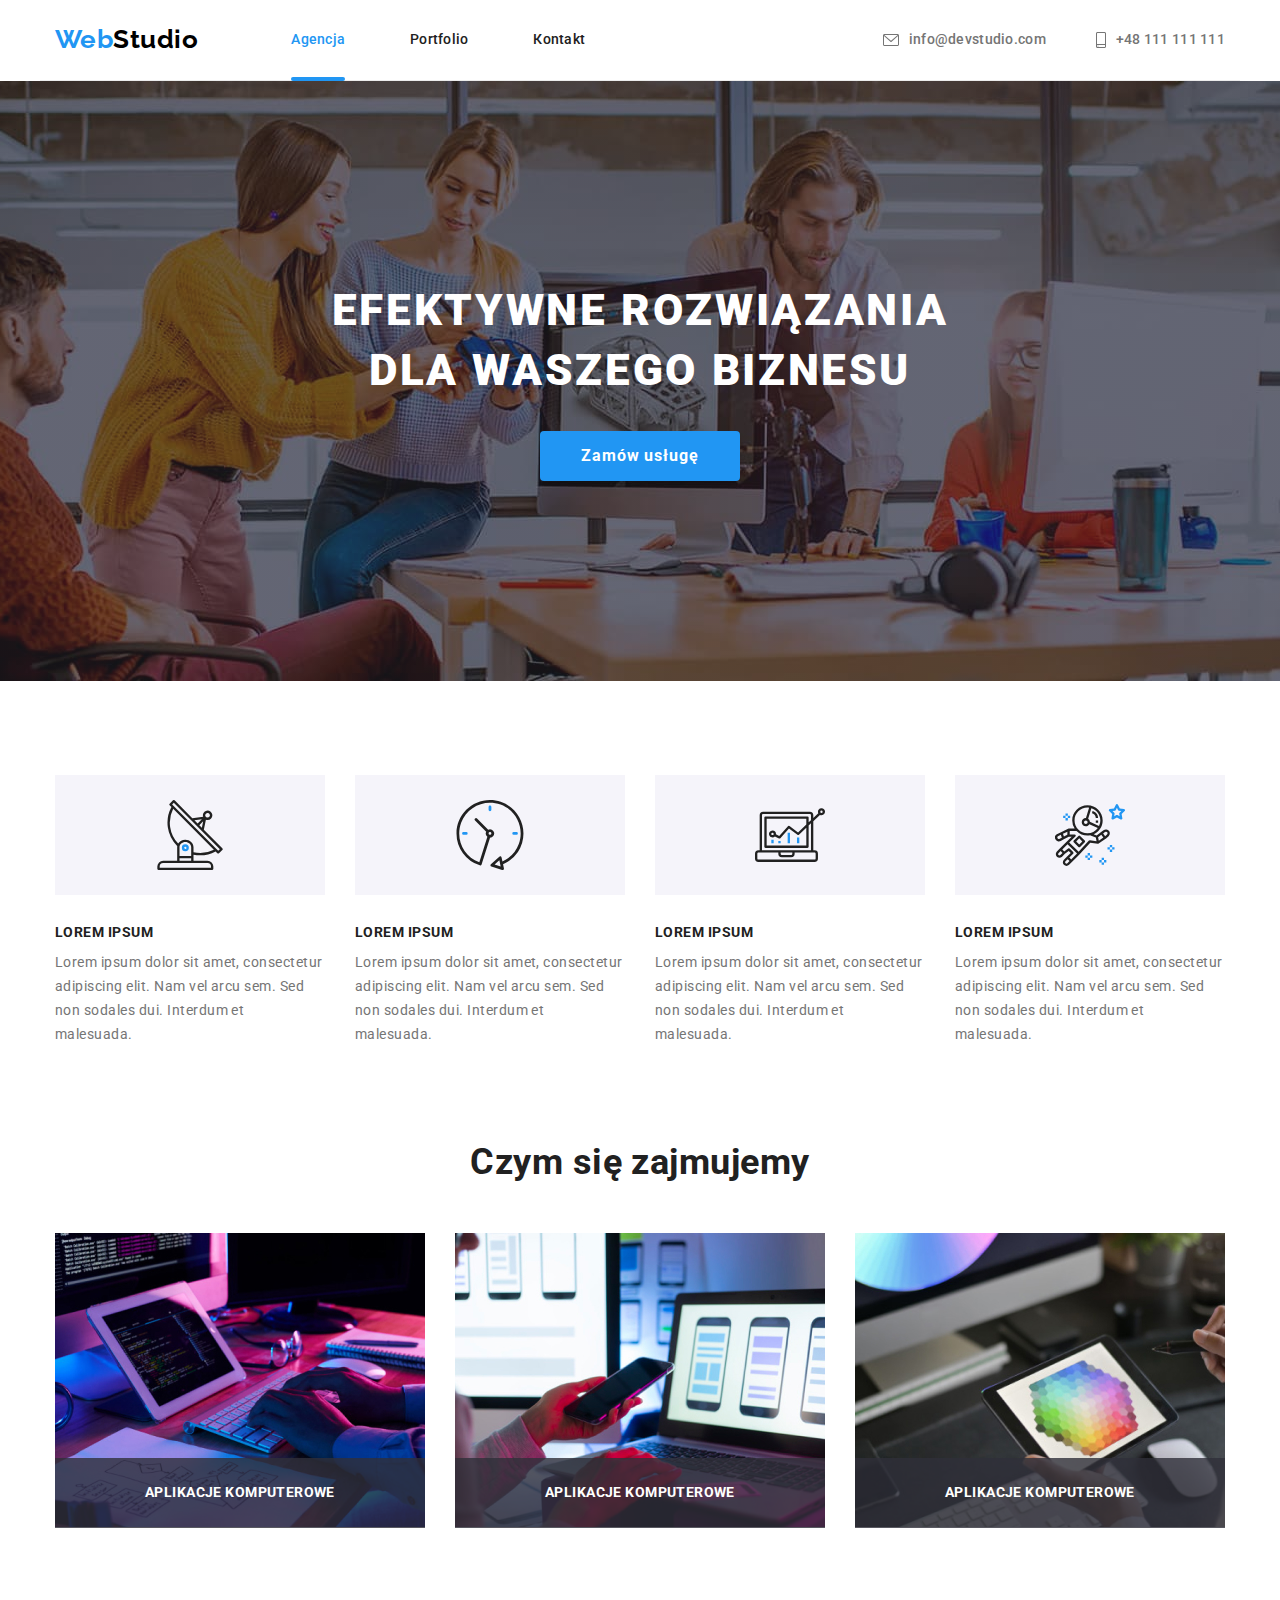
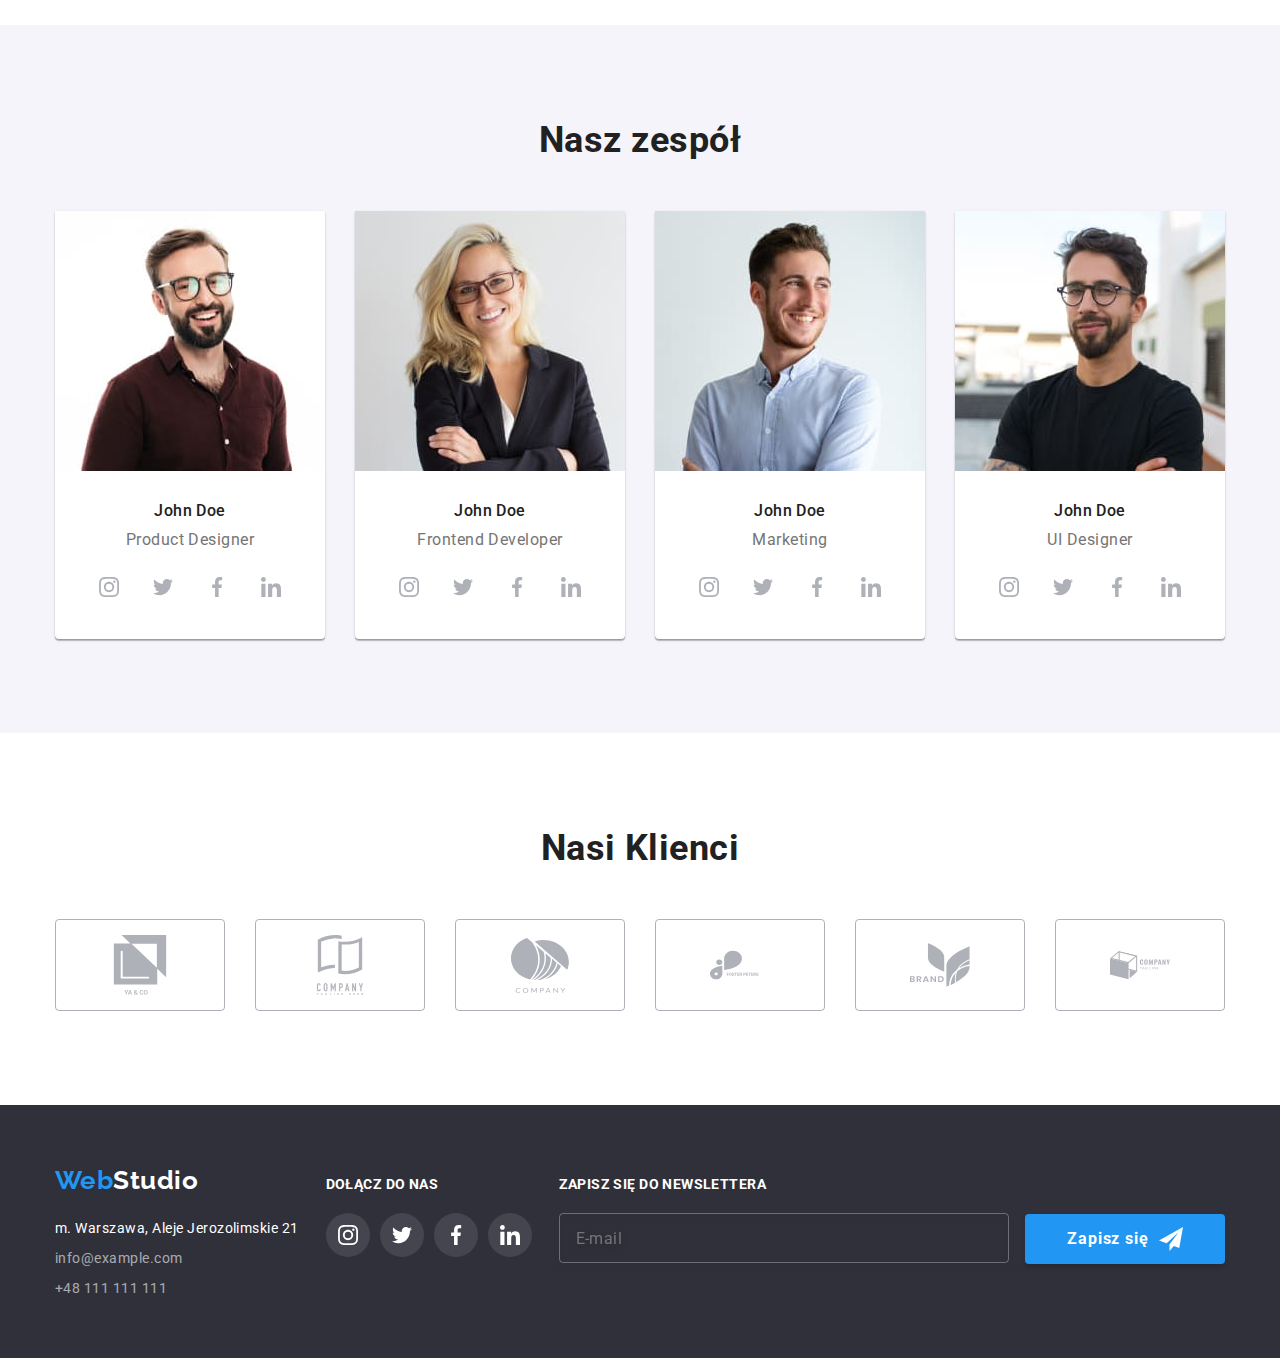
==== index.html @ 7364f316 "added hamburger menu" ====
<!DOCTYPE html>
<html lang="pl">

<head>
    <meta charset="UTF-8">
    <meta http-equiv="X-UA-Compatible" content="IE=edge">
    <meta name="viewport" content="width=device-width, initial-scale=1.0">
    <title>WebStudio</title>
    <link rel="stylesheet" href="https://cdnjs.cloudflare.com/ajax/libs/modern-normalize/1.1.0/modern-normalize.css">
    <link rel="preconnect" href="https://fonts.googleapis.com">
    <link rel="preconnect" href="https://fonts.gstatic.com" crossorigin>
    <link href="https://fonts.googleapis.com/css2?family=Raleway:wght@700&family=Roboto:wght@400;500;700;900&display=swap" rel="stylesheet">
    <link rel="stylesheet" href="./css/main.min.css">
</head>

<body>
    <!-- Header -->
    <header class="header">
        <div class="header__wrapper container">
            <a href="./index.html" class="logo">Web<span class="logo--dark-colored">Studio</span></a>
            <button type="button" class="menu-button" aria-expanded="false" aria-controls="menu-container" data-menu-button>
                <svg width="40" height="40" aria-label="mobile menu">
                    <use class="icon-cross" href="./images/icons.svg#icon-nav-close"></use>
                    <use class="icon-menu" href="./images/icons.svg#icon-menu"></use>
                </svg>
            </button>
            <div class="menu-container" id="menu-container" data-menu>
                <nav class="main-nav">
                    <ul class="site-nav list">
                        <li class="site-nav__item"><a href="#" class="site-nav__link site-nav__link--current">Agencja</a></li>
                        <li class="site-nav__item"><a href="./portfolio.html" class="site-nav__link">Portfolio</a></li>
                        <li class="site-nav__item"><a href="" class="site-nav__link">Кontakt</a></li>
                    </ul>
                </nav>
                <ul class="auth-nav list">
                    <li class="auth-nav__item">
                        <a href="mailto:info@devstudio.comm" class="auth-nav__link">
                            <svg class="icon" width="16" height="12">
                                <use href="./images/icons.svg#icon-envelope"></use>
                            </svg> <span class="auth-nav__contact">info@devstudio.com</span>
                        </a>
                    </li>
                    <li class="auth-nav__item">
                        <a href="tel:+380961111111" class="auth-nav__link">
                            <svg class="icon" width="10" height="16">
                                <use href="./images/icons.svg#icon-smartphone"></use>
                            </svg> <span class="auth-nav__contact">+48 111 111 111</span>
                        </a>
                    </li>
                </ul>
                <ul class="mobile-network list">
                    <li class="mobile-network__item"><a href="#" class="mobile-network__link">Instagram</a></li>
                    <li class="mobile-network__item"><a href="#" class="mobile-network__link">Twitter</a></li>
                    <li class="mobile-network__item"><a href="#" class="mobile-network__link">Facebook</a></li>
                    <li class="mobile-network__item"><a href="#" class="mobile-network__link">Linkedin</a></li>
                </ul>
            </div>
        </div>
    </header>
    <!--Main-->
    <main>
        <section class="hero">
            <div class="hero__overlay">
                <h1 class="hero__title">EFEKTYWNE ROZWIĄZANIA <br> DLA WASZEGO BIZNESU</h1>
                <button data-modal-open type="button" class="button primary">Zamów usługę</button>
            </div>
        </section>
        <section class="section">
            <div class="container">
                <ul class="features list">
                    <li class="features__item">
                        <div class="features__icon">
                            <svg class="icon" width="70" height="70">
                                <use href="./images/icons.svg#icon-antenna"></use>
                            </svg>
                        </div>
                        <h3 class="features__title">LOREM IPSUM</h3>
                        <p class="features__text">Lorem ipsum dolor sit amet, consectetur adipiscing elit. Nam vel arcu sem. Sed non sodales dui. Interdum et malesuada.</p>
                    </li>
                    <li class="features__item">
                        <div class="features__icon">
                            <svg class="icon" width="70" height="70">
                                <use href="./images/icons.svg#icon-clock"></use>
                            </svg>
                        </div>
                        <h3 class="features__title">LOREM IPSUM</h3>
                        <p class="features__text">Lorem ipsum dolor sit amet, consectetur adipiscing elit. Nam vel arcu sem. Sed non sodales dui. Interdum et malesuada.</p>
                    </li>
                    <li class="features__item">
                        <div class="features__icon">
                            <svg class="icon" width="70" height="70">
                                <use href="./images/icons.svg#icon-diagram"></use>
                            </svg>
                        </div>
                        <h3 class="features__title">LOREM IPSUM</h3>
                        <p class="features__text">Lorem ipsum dolor sit amet, consectetur adipiscing elit. Nam vel arcu sem. Sed non sodales dui. Interdum et malesuada.</p>
                    </li>
                    <li class="features__item">
                        <div class="features__icon">
                            <svg class="icon" width="70" height="70">
                                <use href="./images/icons.svg#icon-astronaut"></use>
                            </svg>
                        </div>
                        <h3 class="features__title">LOREM IPSUM</h3>
                        <p class="features__text">Lorem ipsum dolor sit amet, consectetur adipiscing elit. Nam vel arcu sem. Sed non sodales dui. Interdum et malesuada.</p>
                    </li>
                </ul>
            </div>
        </section>
        <section class="section no-top-padding activities">
            <div class="container">
                <h2 class="section__title">Czym się zajmujemy</h2>
                <ul class="activities list">
                    <li class="activities__item">
                        <div class="activities__thumb">
                            <img srcset="./images/box1.jpg 1x, ./images/box1@2x.jpg 2x" src="./images/box1.jpg" alt="programer-working" width="370">
                            <p class="activities__label">Aplikacje komputerowe</p>
                        </div>
                    </li>
                    <li class="activities__item">
                        <div class="activities__thumb">
                            <img srcset="./images/box2.jpg 1x, ./images/box2@2x.jpg 2x" src="./images/box2.jpg" alt="smartphone" width="370">
                            <p class="activities__label">Aplikacje komputerowe</p>
                        </div>
                    </li>
                    <li class="activities__item">
                        <div class="activities__thumb">
                            <img srcset="./images/box3.jpg 1x, ./images/box3@2x.jpg 2x" src="./images/box3.jpg" alt="graphic-tablet" width="370">
                            <p class="activities__label">Aplikacje komputerowe</p>
                        </div>
                    </li>
                </ul>
            </div>
        </section>
        <section class="section team">
            <div class="container">
                <h2 class="section__title">Nasz zespół</h2>
                <ul class="member list">
                    <li class="member__item">
                        <picture>
                            <source srcset="
                                            ./images/img1-mobile.jpg    1x,
                                            ./images/img1-mobile@2x.jpg 2x
                                          " media="(max-width: 767px)" type="image/jpeg" />

                            <source srcset="
                                            ./images/img1-desktop.jpg    1x,
                                            ./images/img1-desktop@2x.jpg 2x
                                          " media="(min-width: 1200px)" type="image/jpeg" />

                            <source srcset="
                                            ./images/img1-tablet.jpg    1x,
                                            ./images/img1-tablet@2x.jpg 2x
                                          " media="(min-width: 768px)" type="image/jpeg" />

                            <img class="member__image" src="./images/img1-desktop.jpg" alt="Product Designer" width="270" />
                        </picture>
                        <div class="member__wrapper">
                            <h3 class="member__title">John Doe</h3>
                            <p class="member__position">Product Designer</p>
                            <ul class="member__contacts list">
                                <li class="member__contact-item">
                                    <a href="https://www.instagram.com/" class="member__contact-link" aria-label="Connect with Instagram">
                                        <svg class="icon" width="20" height="20">
                                            <use href="./images/icons.svg#icon-instagram"></use>
                                        </svg>
                                    </a>
                                </li>
                                <li class="member__contact-item">
                                    <a href="https://twitter.com/?lang=pl" class="member__contact-link" aria-label="Connect with Twitter">
                                        <svg class="icon" width="20" height="20">
                                            <use href="./images/icons.svg#icon-twitter"></use>
                                        </svg>
                                    </a>
                                </li>
                                <li class="member__contact-item">
                                    <a href="https://www.facebook.com/" class="member__contact-link" aria-label="Connect with Facebook">
                                        <svg class="icon" width="20" height="20">
                                            <use href="./images/icons.svg#icon-facebook"></use>
                                        </svg>
                                    </a>
                                </li>
                                <li class="member__contact-item">
                                    <a href="https://pl.linkedin.com/" class="member__contact-link" aria-label="Connect with LinkedIn">
                                        <svg class="icon" width="20" height="20">
                                            <use href="./images/icons.svg#icon-linkedin"></use>
                                        </svg>
                                    </a>
                                </li>
                            </ul>
                        </div>
                    </li>
                    <li class="member__item">
                        <picture>
                            <source srcset="
                                            ./images/img2-mobile.jpg    1x,
                                            ./images/img2-mobile@2x.jpg 2x
                                            " media="(max-width: 767px)" type="image/jpeg" />

                            <source srcset="
                                            ./images/img2-desktop.jpg    1x,
                                            ./images/img2-desktop@2x.jpg 2x
                                            " media="(min-width: 1200px)" type="image/jpeg" />

                            <source srcset="
                                            ./images/img2-tablet.jpg    1x,
                                            ./images/img2-tablet@2x.jpg 2x
                                            " media="(min-width: 768px)" type="image/jpeg" />
                            <img class="member__image" src="./images/img2-desktop.jpg" alt="Frontend Developer" width="270" />
                        </picture>
                        <div class="member__wrapper">
                            <h3 class="member__title">John Doe</h3>
                            <p class="member__position">Frontend Developer</p>
                            <ul class="member__contacts list">
                                <li class="member__contact-item">
                                    <a href="https://www.instagram.com/" class="member__contact-link" aria-label="Connect with Instagram">
                                        <svg class="icon" width="20" height="20">
                                            <use href="./images/icons.svg#icon-instagram"></use>
                                        </svg>
                                    </a>
                                </li>
                                <li class="member__contact-item">
                                    <a href="https://twitter.com/?lang=pl" class="member__contact-link" aria-label="Connect with Twitter">
                                        <svg class="icon" width="20" height="20">
                                            <use href="./images/icons.svg#icon-twitter"></use>
                                        </svg>
                                    </a>
                                </li>
                                <li class="member__contact-item">
                                    <a href="https://www.facebook.com/" class="member__contact-link" aria-label="Connect with Facebook">
                                        <svg class="icon" width="20" height="20">
                                            <use href="./images/icons.svg#icon-facebook"></use>
                                        </svg>
                                    </a>
                                </li>
                                <li class="member__contact-item">
                                    <a href="https://pl.linkedin.com/" class="member__contact-link" aria-label="Connect with LinkedIn">
                                        <svg class="icon" width="20" height="20">
                                            <use href="./images/icons.svg#icon-linkedin"></use>
                                        </svg>
                                    </a>
                                </li>
                            </ul>
                        </div>
                    </li>
                    <li class="member__item">
                        <picture>
                            <source srcset="
                                            ./images/img3-mobile.jpg    1x,
                                            ./images/img3-mobile@2x.jpg 2x
                                            " media="(max-width: 767px)" type="image/jpeg" />

                            <source srcset="
                                            ./images/img3-desktop.jpg    1x,
                                            ./images/img3-desktop@2x.jpg 2x
                                            " media="(min-width: 1200px)" type="image/jpeg" />

                            <source srcset="
                                            ./images/img3-tablet.jpg    1x,
                                            ./images/img3-tablet@2x.jpg 2x
                                            " media="(min-width: 768px)" type="image/jpeg" />
                            <img class="member__image" src="./images/img3-desktop.jpg" alt="Marketing specialist" width="270" />
                        </picture>
                        <div class="member__wrapper">
                            <h3 class="member__title">John Doe</h3>
                            <p class="member__position">Marketing</p>
                            <ul class="member__contacts list">
                                <li class="member__contact-item">
                                    <a href="https://www.instagram.com/" class="member__contact-link" aria-label="Connect with Instagram">
                                        <svg class="icon" width="20" height="20">
                                            <use href="./images/icons.svg#icon-instagram"></use>
                                        </svg>
                                    </a>
                                </li>
                                <li class="member__contact-item">
                                    <a href="https://twitter.com/?lang=pl" class="member__contact-link" aria-label="Connect with Twitter">
                                        <svg class="icon" width="20" height="20">
                                            <use href="./images/icons.svg#icon-twitter"></use>
                                        </svg>
                                    </a>
                                </li>
                                <li class="member__contact-item">
                                    <a href="https://www.facebook.com/" class="member__contact-link" aria-label="Connect with Facebook">
                                        <svg class="icon" width="20" height="20">
                                            <use href="./images/icons.svg#icon-facebook"></use>
                                        </svg>
                                    </a>
                                </li>
                                <li class="member__contact-item">
                                    <a href="https://pl.linkedin.com/" class="member__contact-link" aria-label="Connect with LinkedIn">
                                        <svg class="icon" width="20" height="20">
                                            <use href="./images/icons.svg#icon-linkedin"></use>
                                        </svg>
                                    </a>
                                </li>
                            </ul>
                        </div>
                    </li>
                    <li class="member__item">
                        <picture>
                            <source srcset="
                                            ./images/img4-mobile.jpg    1x,
                                            ./images/img4-mobile@2x.jpg 2x
                                            " media="(max-width: 767px)" type="image/jpeg" />

                            <source srcset="
                                            ./images/img4-desktop.jpg    1x,
                                            ./images/img4-desktop@2x.jpg 2x
                                            " media="(min-width: 1200px)" type="image/jpeg" />

                            <source srcset="
                                            ./images/img4-tablet.jpg    1x,
                                            ./images/img4-tablet@2x.jpg 2x
                                            " media="(min-width: 768px)" type="image/jpeg" />
                            <img class="member__image" src="./images/img4-desktop.jpg" alt="UI Designer" width="270" />
                        </picture>
                        <div class="member__wrapper">
                            <h3 class="member__title">John Doe</h3>
                            <p class="member__position">UI Designer</p>
                            <ul class="member__contacts list">
                                <li class="member__contact-item">
                                    <a href="https://www.instagram.com/" class="member__contact-link" aria-label="Connect with Instagram">
                                        <svg class="icon" width="20" height="20">
                                            <use href="./images/icons.svg#icon-instagram"></use>
                                        </svg>
                                    </a>
                                </li>
                                <li class="member__contact-item">
                                    <a href="https://twitter.com/?lang=pl" class="member__contact-link" aria-label="Connect with Twitter">
                                        <svg class="icon" width="20" height="20">
                                            <use href="./images/icons.svg#icon-twitter"></use>
                                        </svg>
                                    </a>
                                </li>
                                <li class="member__contact-item">
                                    <a href="https://www.facebook.com/" class="member__contact-link" aria-label="Connect with Facebook">
                                        <svg class="icon" width="20" height="20">
                                            <use href="./images/icons.svg#icon-facebook"></use>
                                        </svg>
                                    </a>
                                </li>
                                <li class="member__contact-item">
                                    <a href="https://pl.linkedin.com/" class="member__contact-link" aria-label="Connect with LinkedIn">
                                        <svg class="icon" width="20" height="20">
                                            <use href="./images/icons.svg#icon-linkedin"></use>
                                        </svg>
                                    </a>
                                </li>
                            </ul>
                        </div>
                    </li>
                </ul>
            </div>
        </section>
        <section class="section">
            <div class="container">
                <h2 class="section__title">Nasi Klienci</h2>
                <ul class="clients list">
                    <li class="clients__item">
                        <a href="" class="clients__link">
                            <svg class="icon" width="106" height="60">
                                <use href="./images/icons.svg#icon-ya-and-co"></use>
                            </svg>
                        </a>
                    </li>
                    <li class="clients__item">
                        <a href="" class="clients__link">
                            <svg class="icon" width="106" height="60">
                            <use href="./images/icons.svg#icon-union"></use>
                        </svg>
                        </a>
                    </li>
                    <li class="clients__item">
                        <a href="" class="clients__link">
                            <svg class="icon" width="106" height="60">
                            <use href="./images/icons.svg#icon-object"></use>
                        </svg>
                        </a>
                    </li>
                    <li class="clients__item">
                        <a href="" class="clients__link">
                            <svg class="icon" width="106" height="60">
                            <use href="./images/icons.svg#icon-foster-peters"></use>
                        </svg>
                        </a>
                    </li>
                    <li class="clients__item">
                        <a href="" class="clients__link">
                            <svg class="icon" width="106" height="60">
                            <use href="./images/icons.svg#icon-brand"></use>
                        </svg>
                        </a>
                    </li>
                    <li class="clients__item">
                        <a href="" class="clients__link">
                            <svg class="icon" width="106" height="60">
                            <use href="./images/icons.svg#icon-company-tag-line"></use>
                        </svg>
                        </a>
                    </li>
                </ul>
            </div>
        </section>
    </main>
    <!-- Footer -->
    <footer class="footer">
        <div class="container footer__content">
            <div class="footer__logo-address">
                <a href="./index.html" class="logo">Web<span class="logo--light-colored">Studio</span></a>
                <address class="footer__address">
                    <ul class="list">
                        <li class="footer__address-item">
                            <a href="https://www.google.com/maps/place/al.+Jerozolimskie+21,+00-508+Warszawa/data=!4m2!3m1!1s0x471eccf3e52bee23:0xc5163bc7ec8d4437?sa=X&ved=2ahUKEwiRo-7plMb0AhVDpYsKHaNsA7wQ8gF6BAgSEAE" class="footer__address-link footer__address-link--colored"> <span class="address">m. Warszawa, Aleje Jerozolimskie 21</span></a>
                        </li>
                        <li class="footer__address-item">
                            <a href="mailto:info@example.com" class="footer__address-link">info@example.com</a>
                        </li>
                        <li class="footer__address-item">
                            <a href="tel:+48111111111" class="footer__address-link">+48 111 111 111</a>
                        </li>
                    </ul>
                </address>
            </div>
            <div class="footer__social-block">
                <p class="footer__message">Dołącz do nas</p>
                <ul class="footer__social-networks list">
                    <li class="footer__social-networks-item">
                        <a href="https://www.instagram.com/" class="footer__social-networks-link" aria-label="Connect with Instagram">
                            <svg class="icon" width="20" height="20">
                                <use href="./images/icons.svg#icon-instagram"></use>
                            </svg>
                        </a>
                    </li>
                    <li class="footer__social-networks-item">
                        <a href="https://twitter.com/?lang=pl" class="footer__social-networks-link" aria-label="Connect with Twitter">
                            <svg class="icon" width="20" height="20">
                                <use href="./images/icons.svg#icon-twitter"></use>
                            </svg>
                        </a>
                    </li>
                    <li class="footer__social-networks-item">
                        <a href="https://www.facebook.com/" class="footer__social-networks-link" aria-label="Connect with Facebook">
                            <svg class="icon" width="20" height="20">
                                <use href="./images/icons.svg#icon-facebook"></use>
                            </svg>
                        </a>
                    </li>
                    <li class="footer__social-networks-item">
                        <a href="https://pl.linkedin.com/" class="footer__social-networks-link" aria-label="Connect with LinkedIn">
                            <svg class="icon" width="20" height="20">
                                <use href="./images/icons.svg#icon-linkedin"></use>
                            </svg>
                        </a>
                    </li>
                </ul>
            </div>
            <div class="footer__sign-up-block">
                <p class="footer__message">Zapisz się do newslettera</p>
                <form autocomplete="on">
                    <label>
                    <input type="email" class="footer__input" name="mail" placeholder="E-mail" />
                    </label>
                    <button type="submit" class="button primary">
                        <span class="footer__button-text">Zapisz się</span>
                        <svg class="icon" width="24" height="24">
                            <use href="./images/icons.svg#icon-send"></use>
                        </svg>
                    </button>
                </form>
            </div>
        </div>
    </footer>
    <div class="backdrop is-hidden" data-modal>
        <div class="modal">
            <button data-modal-close type="button" class="modal__close-button">
                <svg width="18" height="18">
                    <use href="./images/icons.svg#icon-close"></use>
                </svg>
            </button>
            <strong class="modal__message">Zostaw swoje dane w formularzu poniżej</strong>
            <form autocomplete="on">
                <div class="modal__form-part">
                    <label for="name" class="modal__form-label">Imię</label>
                    <div class="modal__form-field">
                        <input type="text" class="modal__form-input" name="name" id="name" />
                        <svg class="modal__icon-form" width="18" height="18">
                        <use href="./images/icons.svg#icon-person-black"></use>
                        </svg>
                    </div>
                </div>
                <div class="modal__form-part">
                    <label for="tel" class="modal__form-label">Telefon</label>
                    <div class="modal__form-field">
                        <input type="tel" class="modal__form-input" name="tel" id="tel" />
                        <svg class="modal__icon-form" width="18" height="18">
                        <use href="./images/icons.svg#icon-phone-black"></use>
                        </svg>
                    </div>
                </div>
                <div class="modal__form-part">
                    <label for="mail" class="modal__form-label">Email</label>
                    <div class="modal__form-field">
                        <input type="email" class="modal__form-input" name="mail" id="mail" />
                        <svg class="modal__icon-form" width="18" height="18">
                            <use href="./images/icons.svg#icon-email-black"></use>
                        </svg>
                    </div>
                </div>
                <label for="comment" class="modal__form-label">Komentarz</label>
                <textarea class="modal__form-comment" name="comment" id="comment" rows="7" placeholder="Wprowadź tekst"></textarea>

                <label class="modal__agree-label">
                <input class="modal__form-checkbox" type="checkbox" name="policy" />
                <svg class="modal__checkbox-icon" width="16" height="15">
                    <use href="./images/icons.svg#icon-checkbox"></use>
                </svg>
                Oświadczam, iż akcepuję  <a href="" class="modal__agree-link">Regulamin</a> i
                <a href="" class="modal__agree-link">Prywatności</a>
                </label>

                <div class="modal__form-button">
                    <button type="submit" class="button primary">Wyślij</button>
                </div>

            </form>
        </div>
    </div>
    <script src="./js/mobile-menu.js"></script>
    <script src="./js/modal.js"></script>
</body>

</html>
---- css/main.min.css ----
body{box-sizing:border-box;background-color:#fff;color:#757575;font-family:Roboto, sans-serif;letter-spacing:0.03em}.container{margin-left:auto;margin-right:auto;padding-left:15px;padding-right:15px}@media screen and (min-width: 480px){.container{width:480px}}@media screen and (min-width: 768px){.container{width:768px}}@media screen and (min-width: 1200px){.container{width:1200px}}.list{padding:0;margin:0;list-style:none}.icon{fill:currentColor}.logo{color:#2196f3;font-family:Raleway, sans-serif;font-weight:bold;font-size:24px;line-height:1.2;text-decoration:none}.logo--dark-colored{color:#000}.logo--light-colored{color:#fff}@media screen and (min-width: 1200px){.logo{font-size:26px}}.button{border-color:transparent;cursor:pointer;font-family:inherit;border-radius:4px;text-align:center}.button.primary{display:inline-flex;justify-content:center;width:200px;height:50px;background-color:#2196f3;color:#fff;font-weight:bold;font-size:16px;line-height:1.87;align-items:center;letter-spacing:0.06em;border-width:0;box-shadow:0px 4px 4px rgba(0,0,0,0.15)}.section{padding-top:60px;padding-bottom:60px}@media screen and (min-width: 1200px){.section{padding-top:94px;padding-bottom:94px}}.section.no-top-padding{padding-top:0}.section__title-visually-hidden{position:absolute;clip:rect(0 0 0 0);width:1px;height:1px;margin:-1px}.section__title{margin-top:0;margin-bottom:50px;color:#212121;font-weight:bold;font-size:28px;line-height:1.17;text-align:center}@media screen and (min-width: 1200px){.section__title{font-size:36px}}.header__wrapper{position:relative;display:flex;align-items:center;justify-content:space-between;border-bottom:1px solid #ececec}.main-nav{display:flex;align-items:center}@media screen and (max-width: 767px){.site-nav{margin-bottom:302px}}@media screen and (min-width: 768px){.site-nav{display:flex;width:294px;justify-content:space-between;margin-left:88px}}@media screen and (min-width: 1200px){.site-nav{margin-left:93px}}@media screen and (max-width: 767px){.site-nav__item:not(:last-child){margin-bottom:32px}}.site-nav__link{display:block;color:#212121;font-weight:500;font-size:40px;line-height:1.14;letter-spacing:0.02em;text-decoration:none;transition:color 250ms cubic-bezier(0.4, 0, 0.2, 1)}@media screen and (min-width: 768px){.site-nav__link{padding-top:32px;padding-bottom:32px;font-size:14px}}.site-nav__link:hover,.site-nav__link:focus{color:#2196f3}.site-nav__link--current{position:relative;color:#2196f3}@media screen and (min-width: 768px){.site-nav__link--current::after{content:"";position:absolute;bottom:-1px;display:block;width:100%;height:4px;border-radius:2px;background-color:#2196f3}}@media screen and (max-width: 767px){.auth-nav{margin-bottom:64px}}@media screen and (max-width: 767px){.auth-nav .icon{display:none}}@media screen and (min-width: 768px){.auth-nav{margin-left:84px}}@media screen and (min-width: 768px) and (max-width: 1199px){.auth-nav{padding:21px 0}}@media screen and (max-width: 767px){.auth-nav__item:not(:last-child){margin-bottom:32px}}@media screen and (min-width: 768px) and (max-width: 1199px){.auth-nav__item:not(:last-child){margin-bottom:10px}}@media screen and (min-width: 1200px){.auth-nav{display:flex;margin-left:auto;align-items:center}.auth-nav__item+.auth-nav__item{margin-left:50px}}.auth-nav__link{display:flex;align-items:center;color:#757575;font-weight:500;font-size:14px;line-height:1.14;letter-spacing:0.02em;text-decoration:none;transition:color 250ms cubic-bezier(0.4, 0, 0.2, 1)}.auth-nav__link:hover,.auth-nav__link:focus{color:#2196f3}.auth-nav__contact{font-size:24px}@media screen and (min-width: 768px){.auth-nav__contact{margin-left:8px;font-size:12px}}@media screen and (min-width: 1200px){.auth-nav__contact{margin-left:10px;font-size:14px}}.hero{text-align:center}.hero__overlay{width:100%;max-width:480px;height:400px;margin-left:auto;margin-right:auto;padding:118px 0;background-image:linear-gradient(to right, rgba(47,48,58,0.4), rgba(47,48,58,0.4)),url("../images/overlay-mobile.jpg");background-repeat:no-repeat;background-position:center;background-size:cover;box-sizing:inherit}@media (min-device-pixel-ratio: 2), (-webkit-min-device-pixel-ratio: 2), (min-resolution: 192dpi), (min-resolution: 2dppx){.hero__overlay{background-image:linear-gradient(to right, rgba(47,48,58,0.4), rgba(47,48,58,0.4)),url("../images/overlay-mobile@2x.jpg")}}@media screen and (min-width: 768px){.hero__overlay{max-width:768px;background-image:linear-gradient(to right, rgba(47,48,58,0.4), rgba(47,48,58,0.4)),url("../images/overlay-tablet.jpg")}}@media screen and (min-width: 768px) and (min-device-pixel-ratio: 2), screen and (min-width: 768px) and (-webkit-min-device-pixel-ratio: 2), screen and (min-width: 768px) and (min-resolution: 192dpi), screen and (min-width: 768px) and (min-resolution: 2dppx){.hero__overlay{background-image:linear-gradient(to right, rgba(47,48,58,0.4), rgba(47,48,58,0.4)),url("../images/overlay-tablet@2x.jpg")}}@media screen and (min-width: 1200px){.hero__overlay{max-width:1600px;height:600px;padding:200px 0;background-image:linear-gradient(to right, rgba(47,48,58,0.4), rgba(47,48,58,0.4)),url("../images/overlay-desktop.jpg")}}@media screen and (min-width: 1200px) and (min-device-pixel-ratio: 2), screen and (min-width: 1200px) and (-webkit-min-device-pixel-ratio: 2), screen and (min-width: 1200px) and (min-resolution: 192dpi), screen and (min-width: 1200px) and (min-resolution: 2dppx){.hero__overlay{background-image:linear-gradient(to right, rgba(47,48,58,0.4), rgba(47,48,58,0.4)),url("../images/overlay-desktop@2x.jpg")}}.hero__title{margin-top:0;margin-bottom:30px;color:#fff;font-weight:900;font-size:26px;line-height:1.61;letter-spacing:0.06em;text-transform:uppercase}@media screen and (min-width: 1200px){.hero__title{font-size:44px;line-height:1.36}}@media screen and (min-width: 768px){.features{display:flex;flex-wrap:wrap;margin:-15px}}@media screen and (min-width: 768px){.features__item{width:calc((100% - 4 * 15px) / 2);margin:15px}}@media screen and (min-width: 1200px){.features__item{width:calc((100% - 8 * 15px) / 4)}}@media screen and (max-width: 767px){.features__item:not(:last-child){margin-bottom:30px}}.features__icon{margin-bottom:30px;display:flex;align-items:center;justify-content:center;height:120px;background-color:#f5f4fa}.features__title{margin-top:0;margin-bottom:10px;color:#212121;font-weight:bold;font-size:14px;line-height:1.14;text-transform:uppercase}.features__text{margin-top:0;margin-bottom:0;font-size:14px;line-height:1.71}.activities{display:flex}@media screen and (max-width: 1199px){.activities{display:none}}.activities__item:not(:last-child){margin-right:30px}.activities__thumb{position:relative}.activities__label{position:absolute;bottom:3px;margin:0;display:flex;align-items:center;justify-content:center;width:370px;height:70px;color:#fff;font-weight:bold;font-size:14px;line-height:1.14;text-align:center;letter-spacing:0.03em;text-transform:uppercase;background-color:rgba(47,48,58,0.8)}.team{background-color:#f5f4fa}@media screen and (min-width: 768px){.member{display:flex;flex-wrap:wrap;margin:-15px}}.member__image{display:block;width:100%;height:auto}.member__item{background:#fff;box-shadow:0px 1px 3px rgba(0,0,0,0.12),0px 1px 1px rgba(0,0,0,0.14),0px 2px 1px rgba(0,0,0,0.2);border-radius:0px 0px 4px 4px}@media screen and (min-width: 768px){.member__item{width:calc((100% - 4 * 15px) / 2);margin:15px}}@media screen and (min-width: 1200px){.member__item{width:calc((100% - 8 * 15px) / 4)}}@media screen and (max-width: 767px){.member__item:not(:last-child){margin-bottom:30px}}.member__image{display:block}.member__wrapper{padding:30px 0}.member__title{display:block;margin-top:0px;margin-bottom:10px;color:#212121;font-weight:500;font-size:16px;line-height:1.19;text-align:center}.member__position{margin-top:0;margin-bottom:16px;color:#757575;font-size:16px;line-height:1.19;text-align:center}.member__contacts{display:flex;justify-content:center}.member__contact-link{display:flex;align-items:center;justify-content:center;width:100%;height:100%;color:#afb1b8;background-color:rgba(255,255,255,0.1);border-radius:50%;transition:color 250ms cubic-bezier(0.4, 0, 0.2, 1),background-color 250ms cubic-bezier(0.4, 0, 0.2, 1)}.member__contact-link:hover,.member__contact-link:focus{color:#fff;background-color:#2196f3}.member__contact-item{width:44px;height:44px}.member__contact-item:not(:last-child){margin-right:10px}.clients{display:flex;flex-wrap:wrap;margin:-15px}.clients__item{height:92px;width:calc((100% - 4 * 15px) / 2);margin:15px}@media screen and (min-width: 768px){.clients__item{width:calc((100% - 6 * 15px) / 3)}}@media screen and (min-width: 1200px){.clients__item{width:calc((100% - 12 * 15px) / 6)}}.clients__link{display:flex;align-items:center;justify-content:center;width:100%;height:100%;color:#afb1b8;border:1px solid #afb1b8;box-sizing:border-box;border-radius:4px;transition:color 250ms cubic-bezier(0.4, 0, 0.2, 1),border 250ms cubic-bezier(0.4, 0, 0.2, 1)}.clients__link:hover,.clients__link:focus{color:#2196f3;border:1px solid #2196f3}.footer{padding:60px 0;background-color:#2f303a}@media screen and (max-width: 1199px){.footer__content{text-align:center}}@media screen and (min-width: 768px){.footer__content{display:flex;flex-wrap:wrap}}@media screen and (min-width: 1200px){.footer__content{justify-content:space-between}}@media screen and (min-width: 768px) and (max-width: 1200px){.footer__logo-address{width:50%}}.footer__address{font-style:normal;color:#fff;margin-top:20px}@media screen and (max-width: 767px){.footer__address{margin-bottom:60px}}.footer__address-item{height:21px}.footer__address-item:not(:last-child){margin-bottom:8px}@media screen and (min-width: 1200px){.footer__address-item:not(:last-child){margin-bottom:9px}}.footer__address-link{font-size:14px;line-height:1.71;text-decoration:none;color:rgba(255,255,255,0.6)}.footer__address-link--colored{color:#fff}.footer__address-link:hover,.footer__address-link:focus{color:#2196f3}.footer__message{margin-top:0;margin-bottom:20px;font-weight:bold;font-size:14px;line-height:1.14;letter-spacing:0.03em;text-transform:uppercase;color:#fff}@media screen and (max-width: 767px){.footer__social-block{margin-bottom:60px}}@media screen and (min-width: 768px) and (max-width: 1200px){.footer__social-block{width:50%;margin-top:5px}}@media screen and (min-width: 1200px){.footer__social-block{padding-top:12px}}.footer__social-networks{display:flex;justify-content:center}.footer__social-networks-item{width:44px;height:44px}.footer__social-networks-item:not(:last-child){margin-right:10px}.footer__social-networks-link{display:flex;align-items:center;justify-content:center;width:100%;height:100%;color:#fff;border-radius:50%;background-color:rgba(255,255,255,0.1);transition:background-color 250ms cubic-bezier(0.4, 0, 0.2, 1)}.footer__social-networks-link:hover,.footer__social-networks-link:focus{background-color:#2196f3}@media screen and (min-width: 768px) and (max-width: 1200px){.footer__sign-up-block{margin:55px auto 0}}@media screen and (max-width: 1200px){.footer__sign-up-block{text-align:center;width:450px}}@media screen and (min-width: 1200px){.footer__sign-up-block{padding-top:12px}}.footer__input{width:450px;height:50px;margin-right:12px;padding:15px 16px;font-weight:400;font-size:16px;line-height:1.25;letter-spacing:0.03em;border:1px solid rgba(255,255,255,0.3);box-sizing:border-box;filter:drop-shadow(0px 4px 4px rgba(0,0,0,0.15));border-radius:4px;background-color:inherit}@media screen and (min-width: 1200px){.footer__input{width:450px}}@media screen and (max-width: 1199px){.footer .button{margin-top:20px}}.footer__button-text{margin-right:10px}.backdrop{position:fixed;top:0;width:100vw;height:100vh;background-color:rgba(0,0,0,0.2);opacity:1;transition:opacity 250ms cubic-bezier(0.4, 0, 0.2, 1)}.backdrop.is-hidden{opacity:0;pointer-events:none;visibility:hidden}.backdrop.is-hidden .modal{transform:translate(-50%, -50%) scale(1.1)}.modal{position:absolute;top:50%;left:50%;padding:40px;width:528px;color:#212121;background-color:#fff;box-shadow:0px 1px 3px rgba(0,0,0,0.12),0px 1px 1px rgba(0,0,0,0.14),0px 2px 1px rgba(0,0,0,0.2);border-radius:4px;transform:translate(-50%, -50%) scale(1);transition:transform 250ms cubic-bezier(0.4, 0, 0.2, 1)}.modal__close-button{position:absolute;top:8px;right:8px;display:flex;align-items:center;justify-content:center;margin-left:auto;fill:#000;width:30px;height:30px;padding:0;cursor:pointer;background-color:#fff;border:1px solid rgba(0,0,0,0.1);box-sizing:border-box;border-radius:50%}.modal__close-button:hover,.modal__close-button:focus{fill:#2196f3}.modal__message{display:flex;justify-content:center;margin-top:0;margin-bottom:12px;font-weight:bold;font-size:20px;line-height:1.17;letter-spacing:0.03em}.modal__form-part{margin-bottom:10px}.modal__form-label{margin-bottom:4px;color:#757575;font-weight:400;font-size:12px;line-height:1.17;text-align:center;letter-spacing:0.01em}.modal__form-field{position:relative}.modal__form-input{width:100%;height:40px;padding:12px 20px;padding-left:42px;font-family:inherit;border:1px solid rgba(33,33,33,0.2);box-sizing:border-box;border-radius:4px;background-color:inherit;outline:none;transition:border 250ms cubic-bezier(0.4, 0, 0.2, 1)}.modal__form-input:focus{border:1px solid #2196f3;cursor:pointer}.modal__icon-form{position:absolute;top:50%;left:12px;transform:translateY(-50%);fill:currentColor}.modal__form-input:focus ~ .modal__icon-form{color:#2196f3}.modal__agree-label{display:flex;justify-content:center;align-items:center;margin-bottom:30px;color:#757575;font-weight:400;font-size:14px;line-height:1.71;text-align:center;letter-spacing:0.03em}.modal__agree-link{margin:0;color:#2196f3;text-decoration:underline}.modal__form-checkbox{position:absolute;width:1px;height:1px;margin:-1px;border:0;padding:0;clip:rect(0 0 0 0);overflow:hidden;transition:border 250ms cubic-bezier(0.4, 0, 0.2, 1)}.modal__form-comment{display:flex;padding:12px 16px;margin-bottom:20px;width:100%;height:120px;font-weight:400;font-size:12px;line-height:1.17;letter-spacing:0.01em;border:1px solid rgba(33,33,33,0.2);box-sizing:border-box;border-radius:4px;background-color:inherit;resize:none;outline:none;transition:border 250ms cubic-bezier(0.4, 0, 0.2, 1)}.modal__form-comment:focus{border:1px solid #2196f3;cursor:pointer}.modal__checkbox-icon{margin-right:7px;border:2px solid #212121;border-radius:2px;fill:#fff;background-color:#fff;transition:transform 250ms cubic-bezier(0.4, 0, 0.2, 1)}.modal__form-checkbox:focus ~ .modal__checkbox-icon{border:2px solid #2196f3}.modal__form-checkbox:checked ~ .modal__checkbox-icon{background-color:#2196f3;border:none;transform:scale(1.1)}.modal__form-button{text-align:center}.menu-button{display:inline-flex;margin:0;padding:0;border:none;background-color:transparent;cursor:pointer}@media screen and (min-width: 768px){.menu-button{display:none}}.menu-button:hover,.menu-button:focus{fill:#2196f3}.menu-button .icon-cross{display:none}.menu-button.is-open .icon-cross{display:block}.menu-button.is-open .icon-menu{display:none}.menu-container{background-color:#fff}@media screen and (max-width: 767px){.menu-container{display:none;position:absolute;top:100%;left:0;width:100%;height:100vh;padding:48px 40px}.menu-container.is-open{display:block}}@media screen and (min-width: 768px){.menu-container{display:flex;justify-content:space-between;flex-grow:1}}.mobile-network{display:flex}.mobile-network__item{font-weight:500;font-size:18px;line-height:1.22;letter-spacing:0.02em}.mobile-network__item:not(:last-child){border-right:1px solid rgba(33,33,33,0.2);padding-right:10px}.mobile-network__item:not(:first-child){padding-left:10px}.mobile-network__link{text-decoration:none;color:#2196f3}@media screen and (min-width: 768px){.mobile-network{display:none}}.buttons{display:flex;flex-wrap:wrap;justify-content:start;margin-bottom:40px}@media screen and (min-width: 768px){.buttons{justify-content:center;margin-bottom:30px}}@media screen and (min-width: 1200px){.buttons{margin-bottom:50px}}@media screen and (max-width: 767px){.buttons__item-button{margin-bottom:15px}}.buttons__item-button:not(:last-child){margin-right:8px}.buttons__secondary{padding:6px 22px;color:#212121;background-color:#f5f4fa;font-weight:500;font-size:16px;line-height:1.62;transition:color 250ms cubic-bezier(0.4, 0, 0.2, 1),background-color 250ms cubic-bezier(0.4, 0, 0.2, 1),box-shadow 250ms cubic-bezier(0.4, 0, 0.2, 1)}.buttons__secondary:hover,.buttons__secondary:focus{color:#fff;background-color:#2196f3;box-shadow:0px 3px 1px rgba(0,0,0,0.1),0px 1px 2px rgba(0,0,0,0.08),0px 2px 2px rgba(0,0,0,0.12)}.buttons__secondary--current{color:#fff;background-color:#2196f3;box-shadow:0px 3px 1px rgba(0,0,0,0.1),0px 1px 2px rgba(0,0,0,0.08),0px 2px 2px rgba(0,0,0,0.12)}.projects{display:flex;flex-wrap:wrap;margin:-15px}.projects__item{position:relative;width:450px;margin:15px;transition:box-shadow 250ms cubic-bezier(0.4, 0, 0.2, 1)}@media screen and (min-width: 768px){.projects__item{width:calc((100% - 4 * 15px) / 2)}}@media screen and (min-width: 1200px){.projects__item{width:calc((100% - 6 * 15px) / 3)}}@media screen and (max-width: 767px){.projects__item:not(:last-child){margin-bottom:30px}}.projects__link{text-decoration:none;display:block}.projects__link:hover,.projects__link:focus{box-shadow:0px 1px 1px rgba(0,0,0,0.12),0px 4px 4px rgba(0,0,0,0.06),1px 4px 6px rgba(0,0,0,0.16)}.projects__thumb{position:relative;overflow:hidden}.projects__overlay{position:absolute;top:0;left:50%;transform:translate(-50%, 100%);width:100%;height:100%;padding:63px 24px;background-color:rgba(33,150,243,0.9);opacity:0;transition:transform 250ms cubic-bezier(0.4, 0, 0.2, 1)}.projects__overlay-content{margin:0;padding:0;font-size:18px;line-height:1.56;letter-spacing:0.03em;color:#fff}.projects__link:hover .projects__overlay,.projects__link:focus .projects__overlay{opacity:1;transform:translate(-50%, 0%)}.projects__card-content{padding-right:24px;padding-left:24px;padding-top:20px;padding-bottom:20px;border-bottom:1px solid #ececec;border-right:1px solid #ececec;border-left:1px solid #ececec}.projects__image{display:block;width:100%}.projects__card-title{margin-top:0px;margin-bottom:4px;color:#212121;font-weight:bold;font-size:18px;line-height:2;letter-spacing:0.06em}.projects__card-type{margin-top:0;margin-bottom:0;color:#757575;font-size:16px;line-height:1.87}
/*# sourceMappingURL=main.min.css.map */
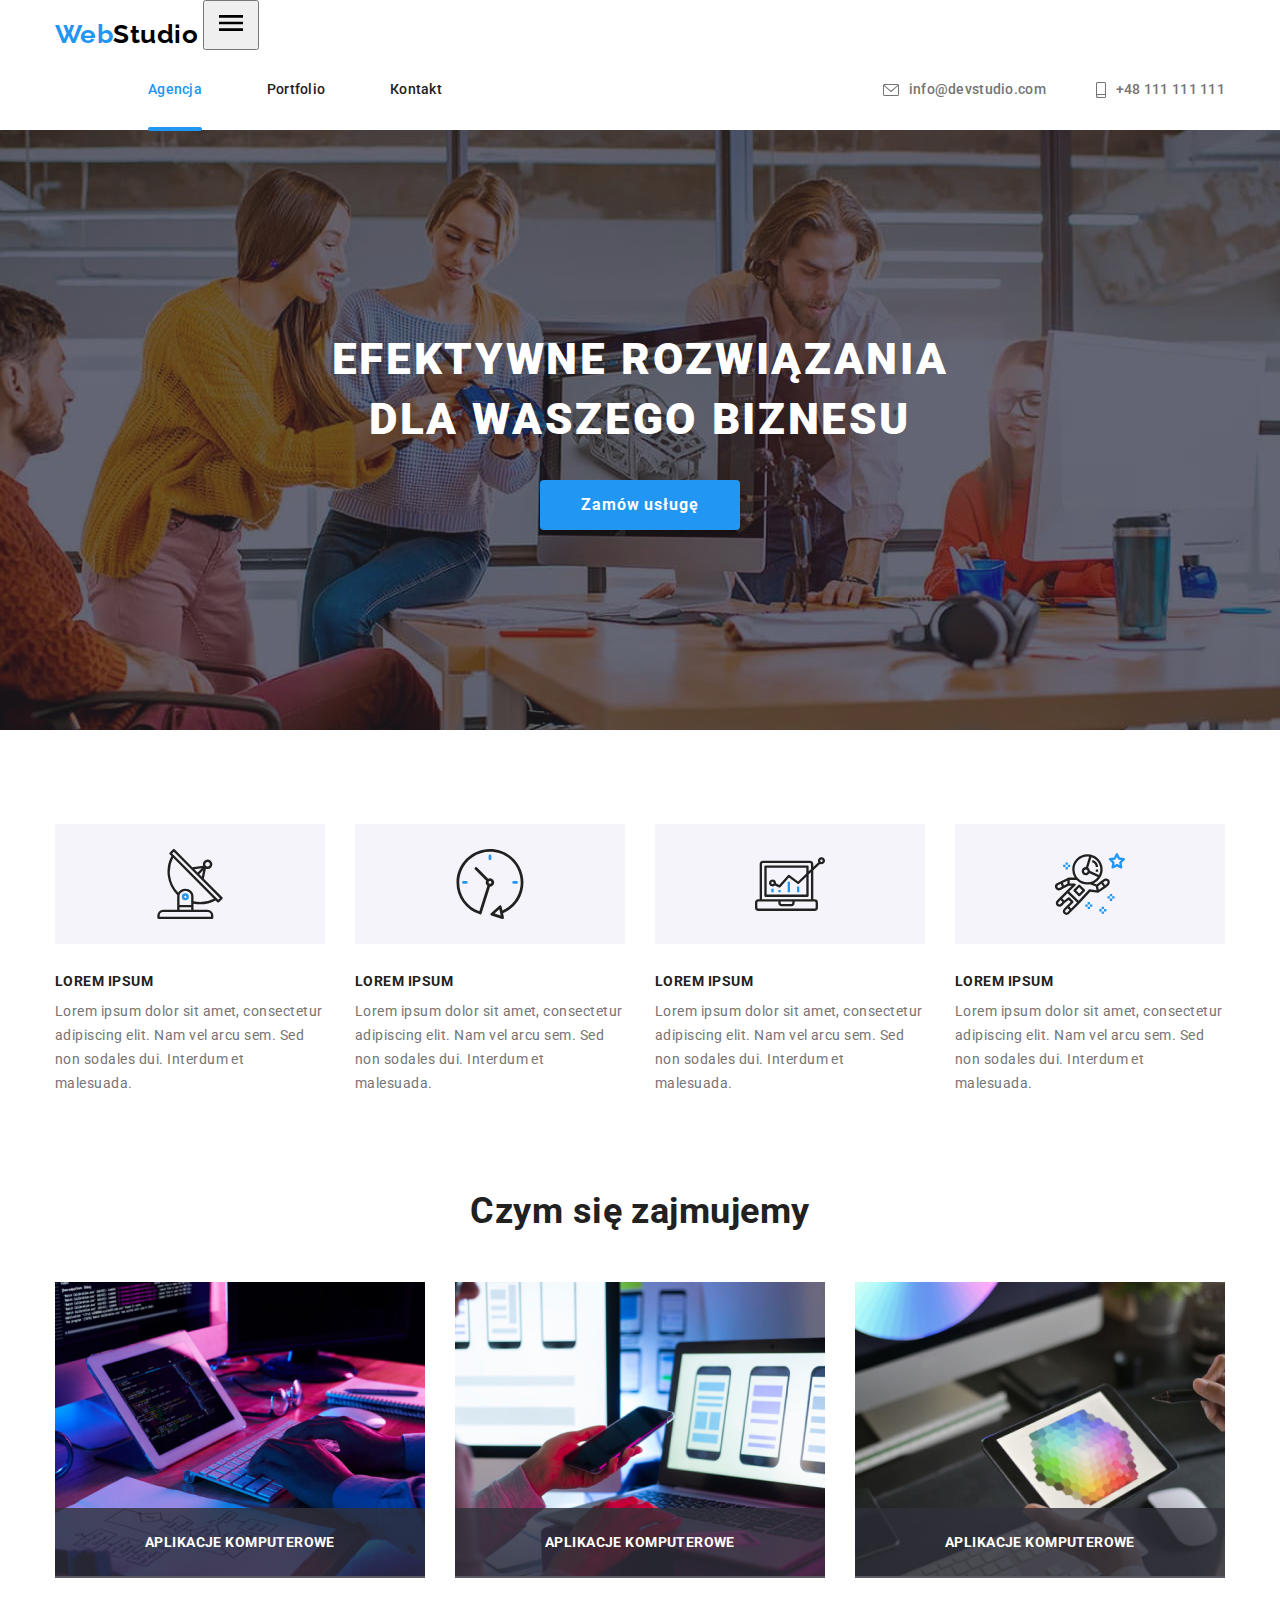
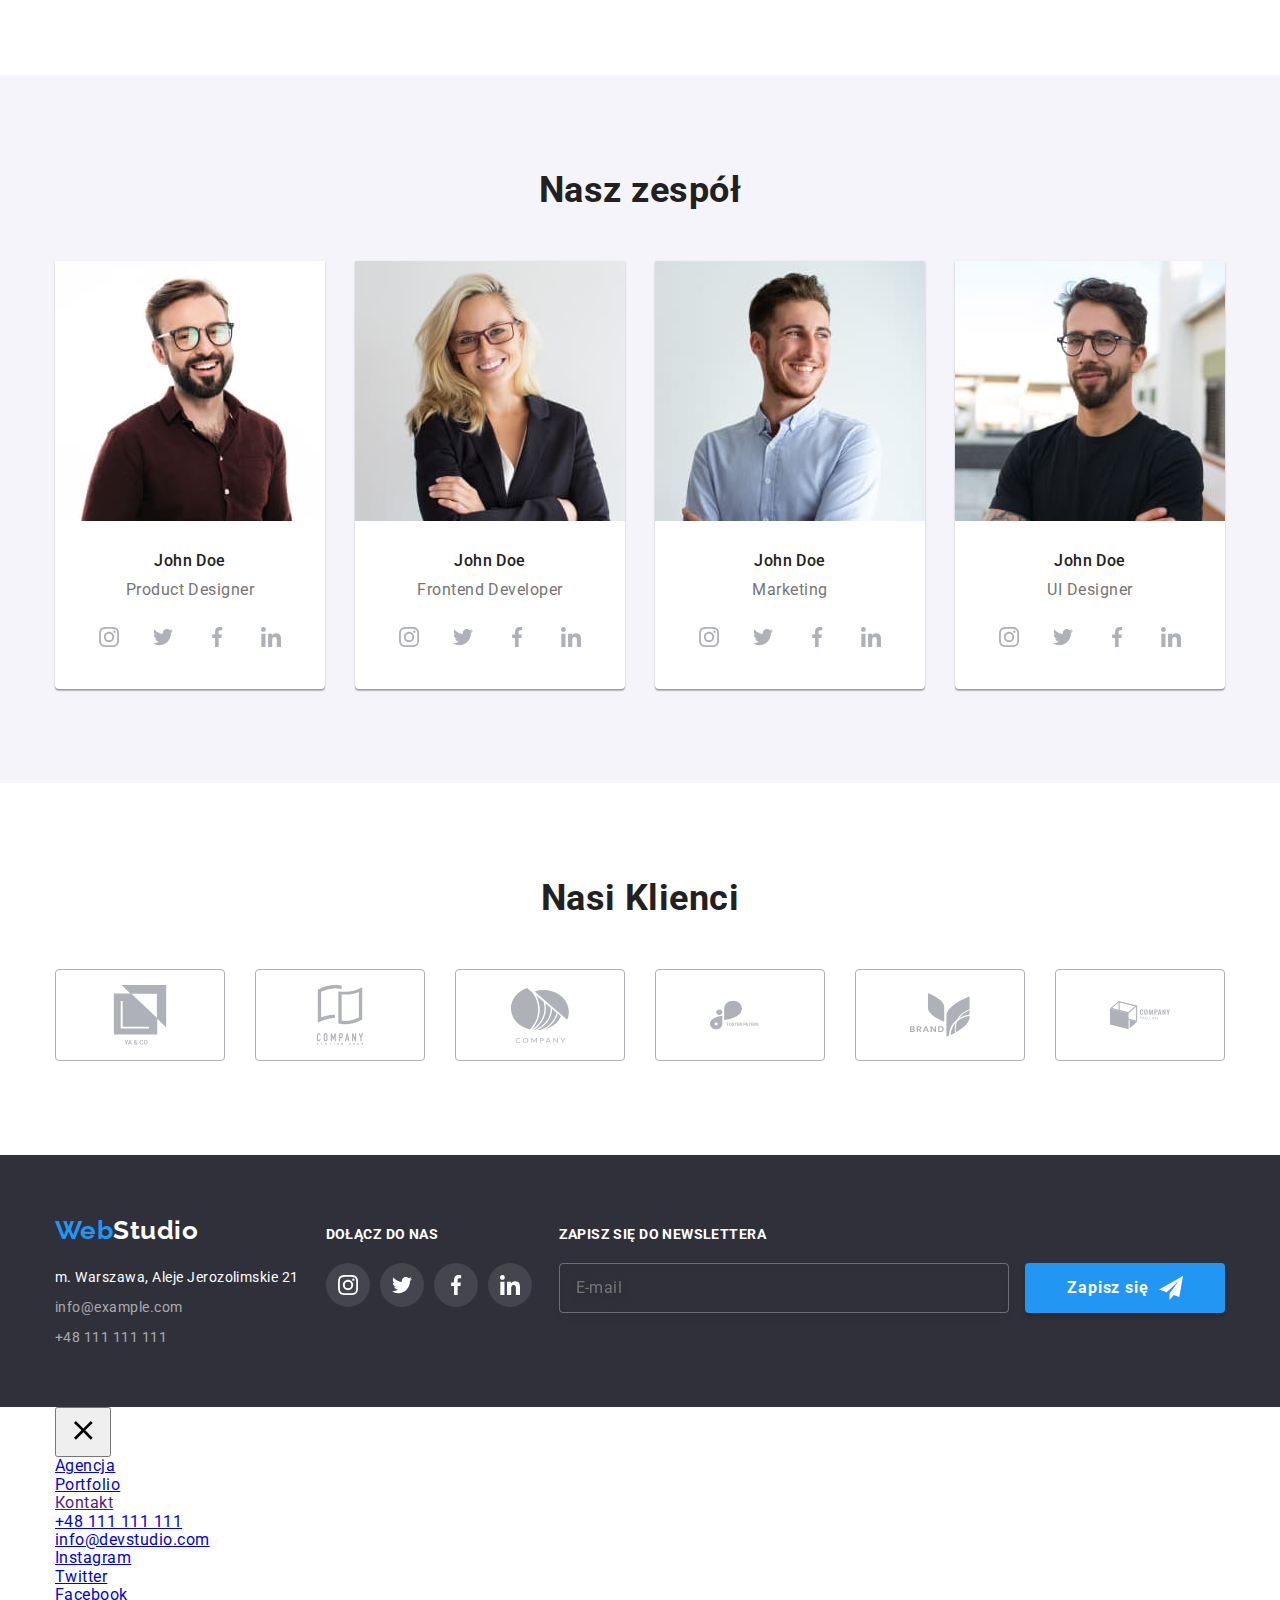
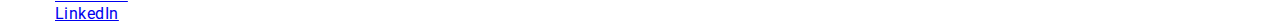
==== commit 55c2ee11: "added website icon, fixed hyperlinks in mobile menu" ====
--- a/index.html
+++ b/index.html
@@ -7,6 +7,7 @@
     <meta name="viewport" content="width=device-width, initial-scale=1.0">
     <title>WebStudio</title>
     <link rel="stylesheet" href="https://cdnjs.cloudflare.com/ajax/libs/modern-normalize/1.1.0/modern-normalize.css">
+    <link rel="icon" href="images/myIcon.png">
     <link rel="preconnect" href="https://fonts.googleapis.com">
     <link rel="preconnect" href="https://fonts.gstatic.com" crossorigin>
     <link href="https://fonts.googleapis.com/css2?family=Raleway:wght@700&family=Roboto:wght@400;500;700;900&display=swap" rel="stylesheet">
@@ -16,15 +17,14 @@
 <body>
     <!-- Header -->
     <header class="header">
-        <div class="header__wrapper container">
+        <div class="header__container container">
             <a href="./index.html" class="logo">Web<span class="logo--dark-colored">Studio</span></a>
-            <button type="button" class="menu-button" aria-expanded="false" aria-controls="menu-container" data-menu-button>
-                <svg width="40" height="40" aria-label="mobile menu">
-                    <use class="icon-cross" href="./images/icons.svg#icon-nav-close"></use>
-                    <use class="icon-menu" href="./images/icons.svg#icon-menu"></use>
-                </svg>
-            </button>
-            <div class="menu-container" id="menu-container" data-menu>
+            <button type="button" class="mobile-button" data-menu-open>
+            <svg width="40" height="40" aria-label="mobile menu" class="mobile-button__icon">
+                <use class="icon-menu" href="./images/icons.svg#icon-menu"></use>
+            </svg>
+        </button>
+            <div class="menu-container">
                 <nav class="main-nav">
                     <ul class="site-nav list">
                         <li class="site-nav__item"><a href="#" class="site-nav__link site-nav__link--current">Agencja</a></li>
@@ -36,23 +36,17 @@
                     <li class="auth-nav__item">
                         <a href="mailto:info@devstudio.comm" class="auth-nav__link">
                             <svg class="icon" width="16" height="12">
-                                <use href="./images/icons.svg#icon-envelope"></use>
-                            </svg> <span class="auth-nav__contact">info@devstudio.com</span>
+                            <use href="./images/icons.svg#icon-envelope"></use>
+                        </svg> <span class="auth-nav__contact">info@devstudio.com</span>
                         </a>
                     </li>
                     <li class="auth-nav__item">
-                        <a href="tel:+380961111111" class="auth-nav__link">
+                        <a href="tel:+48111111111" class="auth-nav__link">
                             <svg class="icon" width="10" height="16">
-                                <use href="./images/icons.svg#icon-smartphone"></use>
-                            </svg> <span class="auth-nav__contact">+48 111 111 111</span>
-                        </a>
-                    </li>
-                </ul>
-                <ul class="mobile-network list">
-                    <li class="mobile-network__item"><a href="#" class="mobile-network__link">Instagram</a></li>
-                    <li class="mobile-network__item"><a href="#" class="mobile-network__link">Twitter</a></li>
-                    <li class="mobile-network__item"><a href="#" class="mobile-network__link">Facebook</a></li>
-                    <li class="mobile-network__item"><a href="#" class="mobile-network__link">Linkedin</a></li>
+                            <use href="./images/icons.svg#icon-smartphone"></use>
+                        </svg> <span class="auth-nav__contact">+48 111 111 111</span>
+                        </a>
+                    </li>
                 </ul>
             </div>
         </div>
@@ -71,8 +65,8 @@
                     <li class="features__item">
                         <div class="features__icon">
                             <svg class="icon" width="70" height="70">
-                                <use href="./images/icons.svg#icon-antenna"></use>
-                            </svg>
+                            <use href="./images/icons.svg#icon-antenna"></use>
+                        </svg>
                         </div>
                         <h3 class="features__title">LOREM IPSUM</h3>
                         <p class="features__text">Lorem ipsum dolor sit amet, consectetur adipiscing elit. Nam vel arcu sem. Sed non sodales dui. Interdum et malesuada.</p>
@@ -80,8 +74,8 @@
                     <li class="features__item">
                         <div class="features__icon">
                             <svg class="icon" width="70" height="70">
-                                <use href="./images/icons.svg#icon-clock"></use>
-                            </svg>
+                            <use href="./images/icons.svg#icon-clock"></use>
+                        </svg>
                         </div>
                         <h3 class="features__title">LOREM IPSUM</h3>
                         <p class="features__text">Lorem ipsum dolor sit amet, consectetur adipiscing elit. Nam vel arcu sem. Sed non sodales dui. Interdum et malesuada.</p>
@@ -89,8 +83,8 @@
                     <li class="features__item">
                         <div class="features__icon">
                             <svg class="icon" width="70" height="70">
-                                <use href="./images/icons.svg#icon-diagram"></use>
-                            </svg>
+                            <use href="./images/icons.svg#icon-diagram"></use>
+                        </svg>
                         </div>
                         <h3 class="features__title">LOREM IPSUM</h3>
                         <p class="features__text">Lorem ipsum dolor sit amet, consectetur adipiscing elit. Nam vel arcu sem. Sed non sodales dui. Interdum et malesuada.</p>
@@ -98,8 +92,8 @@
                     <li class="features__item">
                         <div class="features__icon">
                             <svg class="icon" width="70" height="70">
-                                <use href="./images/icons.svg#icon-astronaut"></use>
-                            </svg>
+                            <use href="./images/icons.svg#icon-astronaut"></use>
+                        </svg>
                         </div>
                         <h3 class="features__title">LOREM IPSUM</h3>
                         <p class="features__text">Lorem ipsum dolor sit amet, consectetur adipiscing elit. Nam vel arcu sem. Sed non sodales dui. Interdum et malesuada.</p>
@@ -139,19 +133,19 @@
                     <li class="member__item">
                         <picture>
                             <source srcset="
-                                            ./images/img1-mobile.jpg    1x,
-                                            ./images/img1-mobile@2x.jpg 2x
-                                          " media="(max-width: 767px)" type="image/jpeg" />
-
-                            <source srcset="
-                                            ./images/img1-desktop.jpg    1x,
-                                            ./images/img1-desktop@2x.jpg 2x
-                                          " media="(min-width: 1200px)" type="image/jpeg" />
-
-                            <source srcset="
-                                            ./images/img1-tablet.jpg    1x,
-                                            ./images/img1-tablet@2x.jpg 2x
-                                          " media="(min-width: 768px)" type="image/jpeg" />
+                                        ./images/img1-mobile.jpg    1x,
+                                        ./images/img1-mobile@2x.jpg 2x
+                                      " media="(max-width: 767px)" type="image/jpeg" />
+
+                            <source srcset="
+                                        ./images/img1-desktop.jpg    1x,
+                                        ./images/img1-desktop@2x.jpg 2x
+                                      " media="(min-width: 1200px)" type="image/jpeg" />
+
+                            <source srcset="
+                                        ./images/img1-tablet.jpg    1x,
+                                        ./images/img1-tablet@2x.jpg 2x
+                                      " media="(min-width: 768px)" type="image/jpeg" />
 
                             <img class="member__image" src="./images/img1-desktop.jpg" alt="Product Designer" width="270" />
                         </picture>
@@ -162,29 +156,29 @@
                                 <li class="member__contact-item">
                                     <a href="https://www.instagram.com/" class="member__contact-link" aria-label="Connect with Instagram">
                                         <svg class="icon" width="20" height="20">
-                                            <use href="./images/icons.svg#icon-instagram"></use>
-                                        </svg>
+                                        <use href="./images/icons.svg#icon-instagram"></use>
+                                    </svg>
                                     </a>
                                 </li>
                                 <li class="member__contact-item">
                                     <a href="https://twitter.com/?lang=pl" class="member__contact-link" aria-label="Connect with Twitter">
                                         <svg class="icon" width="20" height="20">
-                                            <use href="./images/icons.svg#icon-twitter"></use>
-                                        </svg>
+                                        <use href="./images/icons.svg#icon-twitter"></use>
+                                    </svg>
                                     </a>
                                 </li>
                                 <li class="member__contact-item">
                                     <a href="https://www.facebook.com/" class="member__contact-link" aria-label="Connect with Facebook">
                                         <svg class="icon" width="20" height="20">
-                                            <use href="./images/icons.svg#icon-facebook"></use>
-                                        </svg>
+                                        <use href="./images/icons.svg#icon-facebook"></use>
+                                    </svg>
                                     </a>
                                 </li>
                                 <li class="member__contact-item">
                                     <a href="https://pl.linkedin.com/" class="member__contact-link" aria-label="Connect with LinkedIn">
                                         <svg class="icon" width="20" height="20">
-                                            <use href="./images/icons.svg#icon-linkedin"></use>
-                                        </svg>
+                                        <use href="./images/icons.svg#icon-linkedin"></use>
+                                    </svg>
                                     </a>
                                 </li>
                             </ul>
@@ -193,19 +187,19 @@
                     <li class="member__item">
                         <picture>
                             <source srcset="
-                                            ./images/img2-mobile.jpg    1x,
-                                            ./images/img2-mobile@2x.jpg 2x
-                                            " media="(max-width: 767px)" type="image/jpeg" />
-
-                            <source srcset="
-                                            ./images/img2-desktop.jpg    1x,
-                                            ./images/img2-desktop@2x.jpg 2x
-                                            " media="(min-width: 1200px)" type="image/jpeg" />
-
-                            <source srcset="
-                                            ./images/img2-tablet.jpg    1x,
-                                            ./images/img2-tablet@2x.jpg 2x
-                                            " media="(min-width: 768px)" type="image/jpeg" />
+                                        ./images/img2-mobile.jpg    1x,
+                                        ./images/img2-mobile@2x.jpg 2x
+                                        " media="(max-width: 767px)" type="image/jpeg" />
+
+                            <source srcset="
+                                        ./images/img2-desktop.jpg    1x,
+                                        ./images/img2-desktop@2x.jpg 2x
+                                        " media="(min-width: 1200px)" type="image/jpeg" />
+
+                            <source srcset="
+                                        ./images/img2-tablet.jpg    1x,
+                                        ./images/img2-tablet@2x.jpg 2x
+                                        " media="(min-width: 768px)" type="image/jpeg" />
                             <img class="member__image" src="./images/img2-desktop.jpg" alt="Frontend Developer" width="270" />
                         </picture>
                         <div class="member__wrapper">
@@ -215,29 +209,29 @@
                                 <li class="member__contact-item">
                                     <a href="https://www.instagram.com/" class="member__contact-link" aria-label="Connect with Instagram">
                                         <svg class="icon" width="20" height="20">
-                                            <use href="./images/icons.svg#icon-instagram"></use>
-                                        </svg>
+                                        <use href="./images/icons.svg#icon-instagram"></use>
+                                    </svg>
                                     </a>
                                 </li>
                                 <li class="member__contact-item">
                                     <a href="https://twitter.com/?lang=pl" class="member__contact-link" aria-label="Connect with Twitter">
                                         <svg class="icon" width="20" height="20">
-                                            <use href="./images/icons.svg#icon-twitter"></use>
-                                        </svg>
+                                        <use href="./images/icons.svg#icon-twitter"></use>
+                                    </svg>
                                     </a>
                                 </li>
                                 <li class="member__contact-item">
                                     <a href="https://www.facebook.com/" class="member__contact-link" aria-label="Connect with Facebook">
                                         <svg class="icon" width="20" height="20">
-                                            <use href="./images/icons.svg#icon-facebook"></use>
-                                        </svg>
+                                        <use href="./images/icons.svg#icon-facebook"></use>
+                                    </svg>
                                     </a>
                                 </li>
                                 <li class="member__contact-item">
                                     <a href="https://pl.linkedin.com/" class="member__contact-link" aria-label="Connect with LinkedIn">
                                         <svg class="icon" width="20" height="20">
-                                            <use href="./images/icons.svg#icon-linkedin"></use>
-                                        </svg>
+                                        <use href="./images/icons.svg#icon-linkedin"></use>
+                                    </svg>
                                     </a>
                                 </li>
                             </ul>
@@ -246,19 +240,19 @@
                     <li class="member__item">
                         <picture>
                             <source srcset="
-                                            ./images/img3-mobile.jpg    1x,
-                                            ./images/img3-mobile@2x.jpg 2x
-                                            " media="(max-width: 767px)" type="image/jpeg" />
-
-                            <source srcset="
-                                            ./images/img3-desktop.jpg    1x,
-                                            ./images/img3-desktop@2x.jpg 2x
-                                            " media="(min-width: 1200px)" type="image/jpeg" />
-
-                            <source srcset="
-                                            ./images/img3-tablet.jpg    1x,
-                                            ./images/img3-tablet@2x.jpg 2x
-                                            " media="(min-width: 768px)" type="image/jpeg" />
+                                        ./images/img3-mobile.jpg    1x,
+                                        ./images/img3-mobile@2x.jpg 2x
+                                        " media="(max-width: 767px)" type="image/jpeg" />
+
+                            <source srcset="
+                                        ./images/img3-desktop.jpg    1x,
+                                        ./images/img3-desktop@2x.jpg 2x
+                                        " media="(min-width: 1200px)" type="image/jpeg" />
+
+                            <source srcset="
+                                        ./images/img3-tablet.jpg    1x,
+                                        ./images/img3-tablet@2x.jpg 2x
+                                        " media="(min-width: 768px)" type="image/jpeg" />
                             <img class="member__image" src="./images/img3-desktop.jpg" alt="Marketing specialist" width="270" />
                         </picture>
                         <div class="member__wrapper">
@@ -268,29 +262,29 @@
                                 <li class="member__contact-item">
                                     <a href="https://www.instagram.com/" class="member__contact-link" aria-label="Connect with Instagram">
                                         <svg class="icon" width="20" height="20">
-                                            <use href="./images/icons.svg#icon-instagram"></use>
-                                        </svg>
+                                        <use href="./images/icons.svg#icon-instagram"></use>
+                                    </svg>
                                     </a>
                                 </li>
                                 <li class="member__contact-item">
                                     <a href="https://twitter.com/?lang=pl" class="member__contact-link" aria-label="Connect with Twitter">
                                         <svg class="icon" width="20" height="20">
-                                            <use href="./images/icons.svg#icon-twitter"></use>
-                                        </svg>
+                                        <use href="./images/icons.svg#icon-twitter"></use>
+                                    </svg>
                                     </a>
                                 </li>
                                 <li class="member__contact-item">
                                     <a href="https://www.facebook.com/" class="member__contact-link" aria-label="Connect with Facebook">
                                         <svg class="icon" width="20" height="20">
-                                            <use href="./images/icons.svg#icon-facebook"></use>
-                                        </svg>
+                                        <use href="./images/icons.svg#icon-facebook"></use>
+                                    </svg>
                                     </a>
                                 </li>
                                 <li class="member__contact-item">
                                     <a href="https://pl.linkedin.com/" class="member__contact-link" aria-label="Connect with LinkedIn">
                                         <svg class="icon" width="20" height="20">
-                                            <use href="./images/icons.svg#icon-linkedin"></use>
-                                        </svg>
+                                        <use href="./images/icons.svg#icon-linkedin"></use>
+                                    </svg>
                                     </a>
                                 </li>
                             </ul>
@@ -299,19 +293,19 @@
                     <li class="member__item">
                         <picture>
                             <source srcset="
-                                            ./images/img4-mobile.jpg    1x,
-                                            ./images/img4-mobile@2x.jpg 2x
-                                            " media="(max-width: 767px)" type="image/jpeg" />
-
-                            <source srcset="
-                                            ./images/img4-desktop.jpg    1x,
-                                            ./images/img4-desktop@2x.jpg 2x
-                                            " media="(min-width: 1200px)" type="image/jpeg" />
-
-                            <source srcset="
-                                            ./images/img4-tablet.jpg    1x,
-                                            ./images/img4-tablet@2x.jpg 2x
-                                            " media="(min-width: 768px)" type="image/jpeg" />
+                                        ./images/img4-mobile.jpg    1x,
+                                        ./images/img4-mobile@2x.jpg 2x
+                                        " media="(max-width: 767px)" type="image/jpeg" />
+
+                            <source srcset="
+                                        ./images/img4-desktop.jpg    1x,
+                                        ./images/img4-desktop@2x.jpg 2x
+                                        " media="(min-width: 1200px)" type="image/jpeg" />
+
+                            <source srcset="
+                                        ./images/img4-tablet.jpg    1x,
+                                        ./images/img4-tablet@2x.jpg 2x
+                                        " media="(min-width: 768px)" type="image/jpeg" />
                             <img class="member__image" src="./images/img4-desktop.jpg" alt="UI Designer" width="270" />
                         </picture>
                         <div class="member__wrapper">
@@ -321,29 +315,29 @@
                                 <li class="member__contact-item">
                                     <a href="https://www.instagram.com/" class="member__contact-link" aria-label="Connect with Instagram">
                                         <svg class="icon" width="20" height="20">
-                                            <use href="./images/icons.svg#icon-instagram"></use>
-                                        </svg>
+                                        <use href="./images/icons.svg#icon-instagram"></use>
+                                    </svg>
                                     </a>
                                 </li>
                                 <li class="member__contact-item">
                                     <a href="https://twitter.com/?lang=pl" class="member__contact-link" aria-label="Connect with Twitter">
                                         <svg class="icon" width="20" height="20">
-                                            <use href="./images/icons.svg#icon-twitter"></use>
-                                        </svg>
+                                        <use href="./images/icons.svg#icon-twitter"></use>
+                                    </svg>
                                     </a>
                                 </li>
                                 <li class="member__contact-item">
                                     <a href="https://www.facebook.com/" class="member__contact-link" aria-label="Connect with Facebook">
                                         <svg class="icon" width="20" height="20">
-                                            <use href="./images/icons.svg#icon-facebook"></use>
-                                        </svg>
+                                        <use href="./images/icons.svg#icon-facebook"></use>
+                                    </svg>
                                     </a>
                                 </li>
                                 <li class="member__contact-item">
                                     <a href="https://pl.linkedin.com/" class="member__contact-link" aria-label="Connect with LinkedIn">
                                         <svg class="icon" width="20" height="20">
-                                            <use href="./images/icons.svg#icon-linkedin"></use>
-                                        </svg>
+                                        <use href="./images/icons.svg#icon-linkedin"></use>
+                                    </svg>
                                     </a>
                                 </li>
                             </ul>
@@ -359,43 +353,43 @@
                     <li class="clients__item">
                         <a href="" class="clients__link">
                             <svg class="icon" width="106" height="60">
-                                <use href="./images/icons.svg#icon-ya-and-co"></use>
-                            </svg>
+                            <use href="./images/icons.svg#icon-ya-and-co"></use>
+                        </svg>
                         </a>
                     </li>
                     <li class="clients__item">
                         <a href="" class="clients__link">
                             <svg class="icon" width="106" height="60">
-                            <use href="./images/icons.svg#icon-union"></use>
-                        </svg>
+                        <use href="./images/icons.svg#icon-union"></use>
+                    </svg>
                         </a>
                     </li>
                     <li class="clients__item">
                         <a href="" class="clients__link">
                             <svg class="icon" width="106" height="60">
-                            <use href="./images/icons.svg#icon-object"></use>
-                        </svg>
+                        <use href="./images/icons.svg#icon-object"></use>
+                    </svg>
                         </a>
                     </li>
                     <li class="clients__item">
                         <a href="" class="clients__link">
                             <svg class="icon" width="106" height="60">
-                            <use href="./images/icons.svg#icon-foster-peters"></use>
-                        </svg>
+                        <use href="./images/icons.svg#icon-foster-peters"></use>
+                    </svg>
                         </a>
                     </li>
                     <li class="clients__item">
                         <a href="" class="clients__link">
                             <svg class="icon" width="106" height="60">
-                            <use href="./images/icons.svg#icon-brand"></use>
-                        </svg>
+                        <use href="./images/icons.svg#icon-brand"></use>
+                    </svg>
                         </a>
                     </li>
                     <li class="clients__item">
                         <a href="" class="clients__link">
                             <svg class="icon" width="106" height="60">
-                            <use href="./images/icons.svg#icon-company-tag-line"></use>
-                        </svg>
+                        <use href="./images/icons.svg#icon-company-tag-line"></use>
+                    </svg>
                         </a>
                     </li>
                 </ul>
@@ -408,18 +402,18 @@
             <div class="footer__logo-address">
                 <a href="./index.html" class="logo">Web<span class="logo--light-colored">Studio</span></a>
                 <address class="footer__address">
-                    <ul class="list">
-                        <li class="footer__address-item">
-                            <a href="https://www.google.com/maps/place/al.+Jerozolimskie+21,+00-508+Warszawa/data=!4m2!3m1!1s0x471eccf3e52bee23:0xc5163bc7ec8d4437?sa=X&ved=2ahUKEwiRo-7plMb0AhVDpYsKHaNsA7wQ8gF6BAgSEAE" class="footer__address-link footer__address-link--colored"> <span class="address">m. Warszawa, Aleje Jerozolimskie 21</span></a>
-                        </li>
-                        <li class="footer__address-item">
-                            <a href="mailto:info@example.com" class="footer__address-link">info@example.com</a>
-                        </li>
-                        <li class="footer__address-item">
-                            <a href="tel:+48111111111" class="footer__address-link">+48 111 111 111</a>
-                        </li>
-                    </ul>
-                </address>
+                <ul class="list">
+                    <li class="footer__address-item">
+                        <a href="https://www.google.com/maps/place/al.+Jerozolimskie+21,+00-508+Warszawa/data=!4m2!3m1!1s0x471eccf3e52bee23:0xc5163bc7ec8d4437?sa=X&ved=2ahUKEwiRo-7plMb0AhVDpYsKHaNsA7wQ8gF6BAgSEAE" class="footer__address-link footer__address-link--colored"> <span class="address">m. Warszawa, Aleje Jerozolimskie 21</span></a>
+                    </li>
+                    <li class="footer__address-item">
+                        <a href="mailto:info@example.com" class="footer__address-link">info@example.com</a>
+                    </li>
+                    <li class="footer__address-item">
+                        <a href="tel:+48111111111" class="footer__address-link">+48 111 111 111</a>
+                    </li>
+                </ul>
+            </address>
             </div>
             <div class="footer__social-block">
                 <p class="footer__message">Dołącz do nas</p>
@@ -427,29 +421,29 @@
                     <li class="footer__social-networks-item">
                         <a href="https://www.instagram.com/" class="footer__social-networks-link" aria-label="Connect with Instagram">
                             <svg class="icon" width="20" height="20">
-                                <use href="./images/icons.svg#icon-instagram"></use>
-                            </svg>
+                            <use href="./images/icons.svg#icon-instagram"></use>
+                        </svg>
                         </a>
                     </li>
                     <li class="footer__social-networks-item">
                         <a href="https://twitter.com/?lang=pl" class="footer__social-networks-link" aria-label="Connect with Twitter">
                             <svg class="icon" width="20" height="20">
-                                <use href="./images/icons.svg#icon-twitter"></use>
-                            </svg>
+                            <use href="./images/icons.svg#icon-twitter"></use>
+                        </svg>
                         </a>
                     </li>
                     <li class="footer__social-networks-item">
                         <a href="https://www.facebook.com/" class="footer__social-networks-link" aria-label="Connect with Facebook">
                             <svg class="icon" width="20" height="20">
-                                <use href="./images/icons.svg#icon-facebook"></use>
-                            </svg>
+                            <use href="./images/icons.svg#icon-facebook"></use>
+                        </svg>
                         </a>
                     </li>
                     <li class="footer__social-networks-item">
                         <a href="https://pl.linkedin.com/" class="footer__social-networks-link" aria-label="Connect with LinkedIn">
                             <svg class="icon" width="20" height="20">
-                                <use href="./images/icons.svg#icon-linkedin"></use>
-                            </svg>
+                            <use href="./images/icons.svg#icon-linkedin"></use>
+                        </svg>
                         </a>
                     </li>
                 </ul>
@@ -458,14 +452,14 @@
                 <p class="footer__message">Zapisz się do newslettera</p>
                 <form autocomplete="on">
                     <label>
-                    <input type="email" class="footer__input" name="mail" placeholder="E-mail" />
-                    </label>
+                <input type="email" class="footer__input" name="mail" placeholder="E-mail" />
+                </label>
                     <button type="submit" class="button primary">
-                        <span class="footer__button-text">Zapisz się</span>
-                        <svg class="icon" width="24" height="24">
-                            <use href="./images/icons.svg#icon-send"></use>
-                        </svg>
-                    </button>
+                    <span class="footer__button-text">Zapisz się</span>
+                    <svg class="icon" width="24" height="24">
+                        <use href="./images/icons.svg#icon-send"></use>
+                    </svg>
+                </button>
                 </form>
             </div>
         </div>
@@ -473,10 +467,10 @@
     <div class="backdrop is-hidden" data-modal>
         <div class="modal">
             <button data-modal-close type="button" class="modal__close-button">
-                <svg width="18" height="18">
-                    <use href="./images/icons.svg#icon-close"></use>
-                </svg>
-            </button>
+            <svg width="18" height="18">
+                <use href="./images/icons.svg#icon-close"></use>
+            </svg>
+        </button>
             <strong class="modal__message">Zostaw swoje dane w formularzu poniżej</strong>
             <form autocomplete="on">
                 <div class="modal__form-part">
@@ -484,8 +478,8 @@
                     <div class="modal__form-field">
                         <input type="text" class="modal__form-input" name="name" id="name" />
                         <svg class="modal__icon-form" width="18" height="18">
-                        <use href="./images/icons.svg#icon-person-black"></use>
-                        </svg>
+                    <use href="./images/icons.svg#icon-person-black"></use>
+                    </svg>
                     </div>
                 </div>
                 <div class="modal__form-part">
@@ -493,8 +487,8 @@
                     <div class="modal__form-field">
                         <input type="tel" class="modal__form-input" name="tel" id="tel" />
                         <svg class="modal__icon-form" width="18" height="18">
-                        <use href="./images/icons.svg#icon-phone-black"></use>
-                        </svg>
+                    <use href="./images/icons.svg#icon-phone-black"></use>
+                    </svg>
                     </div>
                 </div>
                 <div class="modal__form-part">
@@ -502,27 +496,65 @@
                     <div class="modal__form-field">
                         <input type="email" class="modal__form-input" name="mail" id="mail" />
                         <svg class="modal__icon-form" width="18" height="18">
-                            <use href="./images/icons.svg#icon-email-black"></use>
-                        </svg>
+                        <use href="./images/icons.svg#icon-email-black"></use>
+                    </svg>
                     </div>
                 </div>
                 <label for="comment" class="modal__form-label">Komentarz</label>
                 <textarea class="modal__form-comment" name="comment" id="comment" rows="7" placeholder="Wprowadź tekst"></textarea>
 
                 <label class="modal__agree-label">
-                <input class="modal__form-checkbox" type="checkbox" name="policy" />
-                <svg class="modal__checkbox-icon" width="16" height="15">
-                    <use href="./images/icons.svg#icon-checkbox"></use>
-                </svg>
-                Oświadczam, iż akcepuję  <a href="" class="modal__agree-link">Regulamin</a> i
-                <a href="" class="modal__agree-link">Prywatności</a>
-                </label>
+            <input class="modal__form-checkbox" type="checkbox" name="policy" />
+            <svg class="modal__checkbox-icon" width="16" height="15">
+                <use href="./images/icons.svg#icon-checkbox"></use>
+            </svg>
+            Oświadczam, iż akcepuję  <a href="" class="modal__agree-link">Regulamin</a> i
+            <a href="" class="modal__agree-link">Prywatności</a>
+            </label>
 
                 <div class="modal__form-button">
                     <button type="submit" class="button primary">Wyślij</button>
                 </div>
 
             </form>
+        </div>
+    </div>
+    <div class="mobile-menu" data-menu>
+        <div class="container mobile-menu__container">
+            <button class="mobile-menu__close" data-menu-close>
+          <svg class="mobile-menu__close-icon" width="40" height="40">
+            <use href="./images/icons.svg#icon-nav-close"></use>
+          </svg>
+        </button>
+            <ul class="mobile-menu__list-nav list">
+                <li class="mobile-menu__item-nav">
+                    <a href="./index.html" class="mobile-menu__link-nav accent">Agencja</a>
+                </li>
+                <li class="mobile-menu__item-nav">
+                    <a href="./portfolio.html" class="mobile-menu__link-nav">Portfolio</a>
+                </li>
+                <li class="mobile-menu__item-nav">
+                    <a href="" class="mobile-menu__link-nav">Кontakt</a>
+                </li>
+            </ul>
+            <ul class="mobile-menu__list-contacts list">
+                <li class="mobile-menu__item-contacts">
+                    <a href="tel:+48111111111" class="mobile-menu__tel">
+                +48 111 111 111
+              </a>
+                </li>
+                <li class="mobile-menu__item-contacts">
+                    <a href="mailto:info@devstudio.com" class="mobile-menu__email">
+                info@devstudio.com
+            </a>
+                </li>
+            </ul>
+            <ul class="mobile-menu__list-social list">
+                <li class="mobile-menu__item-social"><a href="https://www.instagram.com/" class="mobile-menu__link-social">Instagram</a></li>
+                <li class="mobile-menu__item-social"><a href="https://twitter.com/?lang=pl" class="mobile-menu__link-social">Twitter</a></li>
+                <li class="mobile-menu__item-social"><a href="https://www.facebook.com/" class="mobile-menu__link-social">Facebook</a></li>
+                <li class="mobile-menu__item-social"><a href="https://pl.linkedin.com/" class="mobile-menu__link-social">LinkedIn</a></li>
+            </ul>
         </div>
     </div>
     <script src="./js/mobile-menu.js"></script>
